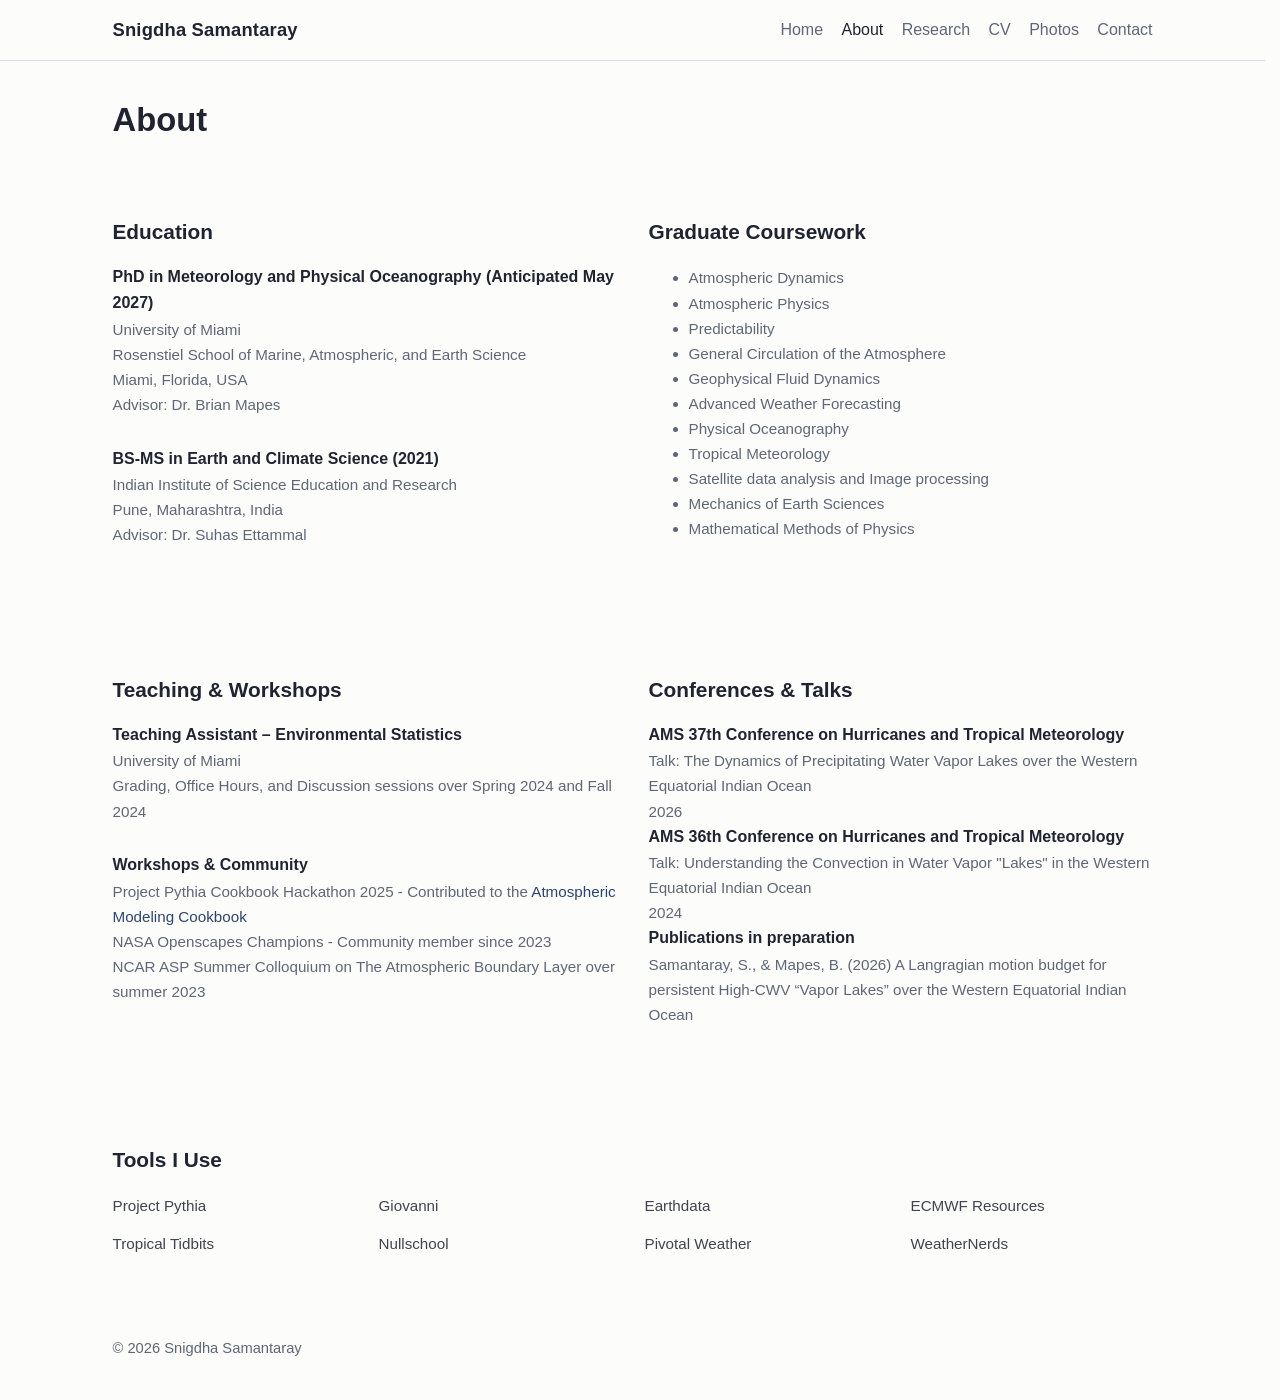
==== about.html @ 889e7387 "update website" ====
<!DOCTYPE html>
<html lang="en">
<head>
  <meta charset="UTF-8" />
  <meta name="viewport" content="width=device-width, initial-scale=1.0" />
  <title>Snigdha Samantaray | PhD Student in Atmospheric Science</title>
  <meta name="description" content="Snigdha Samantaray is a PhD student in Meteorology and Physical Oceanography at the University of Miami studying convection, moisture organization, and vapor lakes." />

  <link rel="preconnect" href="https://fonts.googleapis.com">
  <link rel="preconnect" href="https://fonts.gstatic.com" crossorigin>
  <link href="https://fonts.googleapis.com/css2?family=Inter:wght@300;400;500&display=swap" rel="stylesheet">
  <link rel="stylesheet" href="styles.css">
</head>
<body>
  <header class="site-header">
    <div class="container nav-wrap">
      <div class="brand">Snigdha Samantaray</div>
      <nav class="nav-links">
        <a href="index.html">Home</a>
        <a href="about.html" class="active">About</a>
        <a href="research.html">Research</a>
        <a href="cv2026_snigdha.pdf">CV</a>
        <a href="weather-photos.html">Photos</a>
        <a href="contact.html">Contact</a>
      </nav>
    </div>
  </header>




<main>
  <section class="hero">
    <div class="container">
      <h1>About</h1>

      <section class="two-col">

        <div>
          <h2>Education</h2>

          <div class="entry">
            <div class="entry-title">PhD in Meteorology and Physical Oceanography (Anticipated May 2027)</div>
            <div class="entry-meta">University of Miami</div>
            <div class="entry-meta">Rosenstiel School of Marine, Atmospheric, and Earth Science</div>
            <div class="entry-meta">Miami, Florida, USA</div>
            <div class="entry-meta">Advisor: Dr. Brian Mapes</div>
          </div>

          <div class="entry" style="margin-top: 1.8rem;">
            <div class="entry-title">BS-MS in Earth and Climate Science (2021)</div>
            <div class="entry-meta">Indian Institute of Science Education and Research</div>
            <div class="entry-meta">Pune, Maharashtra, India</div>
            <div class="entry-meta">Advisor: Dr. Suhas Ettammal</div>
          </div>
        </div>

        <div>
          <h2>Graduate Coursework</h2>

          <ul class="course-list">
            <li class="entry-meta">Atmospheric Dynamics</li>
            <li class="entry-meta">Atmospheric Physics</li>
            <li class="entry-meta">Predictability</li>
            <li class="entry-meta">General Circulation of the Atmosphere</li>
            <li class="entry-meta">Geophysical Fluid Dynamics</li>
            <li class="entry-meta">Advanced Weather Forecasting</li>
            <li class="entry-meta">Physical Oceanography</li>
            <li class="entry-meta">Tropical Meteorology</li>
            <li class="entry-meta">Satellite data analysis and Image processing</li>
            <li class="entry-meta">Mechanics of Earth Sciences</li>
            <li class="entry-meta">Mathematical Methods of Physics</li>
          </ul>
        </div>

      </section>  
      <section class="two-col" style="margin-top: 3rem;">

  <!-- LEFT COLUMN -->
  <div>
    <h2>Teaching & Workshops</h2>
<div class="entry-group">

  <div class="entry">
      <div class="entry-title">Teaching Assistant – Environmental Statistics</div>
      <div class="entry-meta">University of Miami</div>
      <div class="entry-meta">Grading, Office Hours, and Discussion sessions over Spring 2024 and Fall 2024</div>
  </div>

</div>

<div class="entry-group" style="margin-top: 1.8rem;">

  <div class="entry">
    <div class="entry-title">Workshops & Community</div>


    <div class="entry-meta">
        Project Pythia Cookbook Hackathon 2025 - Contributed to the 
        <a href="https://github.com/ProjectPythia/atmos-modeling-cookbook">Atmospheric Modeling Cookbook</a>
    </div>

    <div class="entry-meta">
        NASA Openscapes Champions - Community member since 2023
    </div>

    <div class="entry-meta">
        NCAR ASP Summer Colloquium on The Atmospheric Boundary Layer over summer 2023
    </div>

  </div>

</div>
  </div>

  <!-- RIGHT COLUMN -->
  <div>
    <h2>Conferences & Talks</h2>

    <div class="entry">
      <div class="entry-title">AMS 37th Conference on Hurricanes and Tropical Meteorology</div>
      <div class="entry-meta">Talk: The Dynamics of Precipitating Water Vapor Lakes over the Western Equatorial Indian Ocean</div>
      <div class="entry-meta">2026</div>
    </div>

    <div class="entry">
      <div class="entry-title">AMS 36th Conference on Hurricanes and Tropical Meteorology</div>
      <div class="entry-meta">Talk: Understanding the Convection in Water Vapor "Lakes" in the Western Equatorial Indian Ocean</div>
      <div class="entry-meta">2024</div>
    </div>

    <div class="entry">
      <div class="entry-title">Publications in preparation</div>
      <div class="entry-meta"> Samantaray, S., & Mapes, B. (2026) A Langragian motion budget for persistent High-CWV “Vapor Lakes” over the Western Equatorial Indian Ocean </div>
    </div>

  </div>

</section>
<section style="margin-top: 3rem;">
  <h2>Tools I Use</h2>

  <div class="resource-grid">
    <a href="https://cookbooks.projectpythia.org/">Project Pythia</a>
    <a href="https://giovanni.gsfc.nasa.gov/">Giovanni</a>
    <a href="https://www.earthdata.nasa.gov/">Earthdata</a>
    <a href="https://www.ecmwf.int/en/publications/search">ECMWF Resources</a>

    <a href="https://www.tropicaltidbits.com/">Tropical Tidbits</a>
    <a href="https://earth.nullschool.net/">Nullschool</a>
    <a href="https://www.pivotalweather.com/">Pivotal Weather</a>
    <a href="https://www.weathernerds.org/">WeatherNerds</a>
  </div>
</section>
    </div>
  </section>
</main>
    <footer>
    <div class="container">
      &copy; 2026 Snigdha Samantaray
    </div>
  </footer>
</body>
</html>
---- styles.css ----
:root {
  --bg: #fcfcfb;
  --surface: #ffffff;
  --text: #1f2430;
  --muted: #5f6776;
  --line: #d9dee7;
  --accent: #2d456b;
  --accent-soft: #eef2f7;
  --shadow: 0 6px 20px rgba(20, 30, 60, 0.06);
  --radius: 14px;
  --maxw: 1040px;
  --font-body: Helvetica, Arial, sans-serif;
  --font-heading: "Barlow", Helvetica, Arial, sans-serif;
}
html {
  scroll-behavior: smooth;
  scrollbar-gutter: stable;
}
* {
  box-sizing: border-box;
}

body {
  margin: 0;
  background: var(--bg);
  color: var(--text);
  font-family: var(--font-body);
  font-size: 16px;
  line-height: 1.65;
}

h1, h2, h3,
.brand,
.nav-links a,
.btn,
.page-role {
  font-family: var(--font-heading);
}
a {
  color: var(--accent);
  text-decoration: none;
}

a:hover {
  text-decoration: underline;
}

img {
  max-width: 100%;
  display: block;
}

.container {
  width: min(var(--maxw), calc(100% - 2rem));
  margin: 0 auto;
}

.site-header {
  position: sticky;
  top: 0;
  z-index: 1000;
  background: rgba(252, 252, 251, 0.96);
  border-bottom: 1px solid var(--line);
  backdrop-filter: blur(6px);
}

.nav-wrap {
  display: flex;
  justify-content: space-between;
  align-items: center;
  min-height: 60px;
  gap: 1rem;
}

.brand-block {
  display: flex;
  flex-direction: column;
  line-height: 1.15;
}

.brand {
  font-size: 1.15rem;
  font-weight: 600;
  color: var(--text);
  letter-spacing: 0.01em;
}

.brand-subtitle {
  font-family: Helvetica, Arial, sans-serif;
  font-size: 0.82rem;
  color: var(--muted);
  margin-top: 0.15rem;
}
.page-role {
  margin: -0.35rem 0 1rem 0;
  font-size: 0.98rem;
  font-weight: 500;
  color: var(--muted);
}
.nav-links {
  display: flex;
  gap: 1.15rem;
  flex-wrap: wrap;
  align-items: center;
}

.nav-links a {
  font-size: 1rem;
  font-weight: 500;
  color: var(--muted);
  padding: 0.15rem 0;
}

.nav-links a:hover,
.nav-links a.active {
  color: var(--text);
  text-decoration: none;
}

main {
  min-height: calc(100vh - 120px);
}

.hero {
  padding: 2rem 0 2rem;
}


.hero h1 {
  margin-top: 0;
}

h1, h2, h3 {
  font-family: "Barlow", Helvetica, Arial, sans-serif;
  color: var(--text);
  margin-top: 0;
}

h1 {
  font-size: 2.05rem;
  font-weight: 600;
  margin-bottom: 1rem;
}

h2 {
  font-size: 1.3rem;
  font-weight: 600;
  margin: 2.25rem 0 0.9rem;
}

h3 {
  font-size: 1.05rem;
  font-weight: 600;
  margin-bottom: 0.45rem;
}

.subtitle {
  color: var(--muted);
  max-width: 65ch;
  margin-top: 0;
  margin-bottom: 1rem;
}

.hero-actions {
  display: flex;
  gap: 0.8rem;
  flex-wrap: wrap;
  margin-top: 1.2rem;
}

.btn {
  display: inline-flex;
  align-items: center;
  justify-content: center;
  padding: 0.72rem 1.05rem;
  border-radius: 999px;
  border: 1px solid var(--line);
  background: var(--surface);
  color: var(--text);
  font-weight: 500;
  transition: background 0.2s ease, border-color 0.2s ease;
}

.btn:hover {
  text-decoration: none;
  background: var(--accent-soft);
}

.btn-primary {
  background: var(--accent);
  border-color: var(--accent);
  color: #ffffff;
}

.btn-primary:hover {
  background: #243a5a;
}

.hero-card,
.card {
  background: var(--surface);
  border: 1px solid var(--line);
  border-radius: var(--radius);
  box-shadow: var(--shadow);
}

.hero-card {
  padding: 1rem;
}


.hero-note,
.photo-credit,
.entry-meta {
  color: var(--muted);
  font-size: 0.95rem;
}

.hero-note {
  margin-top: 0.75rem;
}

.photo-credit {
  margin-top: 0.55rem;
  text-align: center;
  font-size: 0.78rem;
  color: var(--muted);
}

.hero-grid {
  display: grid;
  grid-template-columns: 0.75fr 1.25fr;
  gap: 2.25rem;
  align-items: start;
}


.hero-card img {
  width: 100%;
  height: auto;
  border-radius: 10px;
  object-fit: cover;
}

section {
  padding: 1rem 0;
}

.section-title {
  margin-bottom: 0.45rem;
}

.section-intro {
  color: var(--muted);
  max-width: 800px;
  margin-bottom: 1.3rem;
}

.grid-2 {
  display: grid;
  grid-template-columns: 1fr 1fr;
  gap: 1.25rem;
}

.card {
  padding: 1.15rem 1.25rem;
}

.card p {
  margin: 0;
  color: var(--muted);
}
.card img {
  display: block;
  width: 100%;
  background: white;
  border: none;
}

.about-section {
  margin-bottom: 2.3rem;
}

.about-list {
  list-style: none;
  padding: 0;
  margin: 0;
}
.resource-grid {
  display: grid;
  grid-template-columns: repeat(4, 1fr);
  gap: 0.8rem 1.5rem;
  margin-top: 1rem;
}

.resource-grid a {
  font-size: 0.95rem;
  text-decoration: none;
  color: inherit;
  opacity: 0.85;
}

.resource-grid a:hover {
  text-decoration: underline;
  opacity: 1;
}
.about-list li {
  margin-bottom: 1.1rem;
}

.entry-title {
  font-weight: 600;
}

.entry-note {
  margin-top: 0.3rem;
  color: #3b404a;
}

.inline-list {
  margin: 0;
  padding-left: 1.15rem;
}

.inline-list li {
  margin-bottom: 0.35rem;
}

.two-col {
  display: grid;
  grid-template-columns: 1fr 1fr;
  gap: 2rem;
}

.contact-list {
  list-style: none;
  padding: 0;
  margin: 1.2rem 0 0 0;
}

.contact-list li {
  margin-bottom: 0.75rem;
}

.slideshow-container {
  position: relative;
  max-width: 980px;
  margin: 2rem auto 0 auto;
}

.slide {
  display: none;
  text-align: center;
}

.slide img {
  width: 100%;
  max-height: 72vh;
  object-fit: contain;
  border-radius: 10px;
  background: var(--bg);
}

.prev,
.next {
  cursor: pointer;
  position: absolute;
  top: 50%;
  transform: translateY(-50%);
  padding: 12px 15px;
  color: var(--text);
  font-size: 24px;
  background: rgba(255, 255, 255, 0.9);
  border-radius: 6px;
  user-select: none;
}

.prev {
  left: 12px;
}

.next {
  right: 12px;
}

.prev:hover,
.next:hover {
  text-decoration: none;
  background: #ffffff;
}

footer {
  padding: 2rem 0 2.5rem;
  color: var(--muted);
  font-size: 0.92rem;
}
.media-card {
  background: var(--surface);
  border: 1px solid var(--line);
  border-radius: var(--radius);
  box-shadow: var(--shadow);
  padding: 0.9rem;
}
@media (max-width: 900px) {
  .hero-grid,
  .intro-head,
  .grid-2,
  .two-col {
    grid-template-columns: 1fr;
  }

  .hero {
    padding-top: 3.5rem;
  }

  .nav-wrap {
    flex-direction: column;
    align-items: flex-start;
    padding: 1rem 0;
  }

  .nav-links {
    gap: 0.85rem;
  }
  .intro-role-block {
    justify-content: flex-start;
  }

  .intro-role {
    text-align: left;
  }

  .intro-name {
    font-size: 2.1rem;
  }
}

@media (max-width: 700px) {
  .slide img {
    max-height: 60vh;
  }

  .prev,
  .next {
    font-size: 20px;
    padding: 10px 12px;
  }
}

@media (max-width: 560px) {
  h1 {
    font-size: 1.8rem;
  }

  .btn {
    width: 100%;
  }

  .hero-actions {
    flex-direction: column;
  }
  .intro-name {
    font-size: 1.8rem;
  }

  .intro-role {
    font-size: 0.95rem;
  }
}
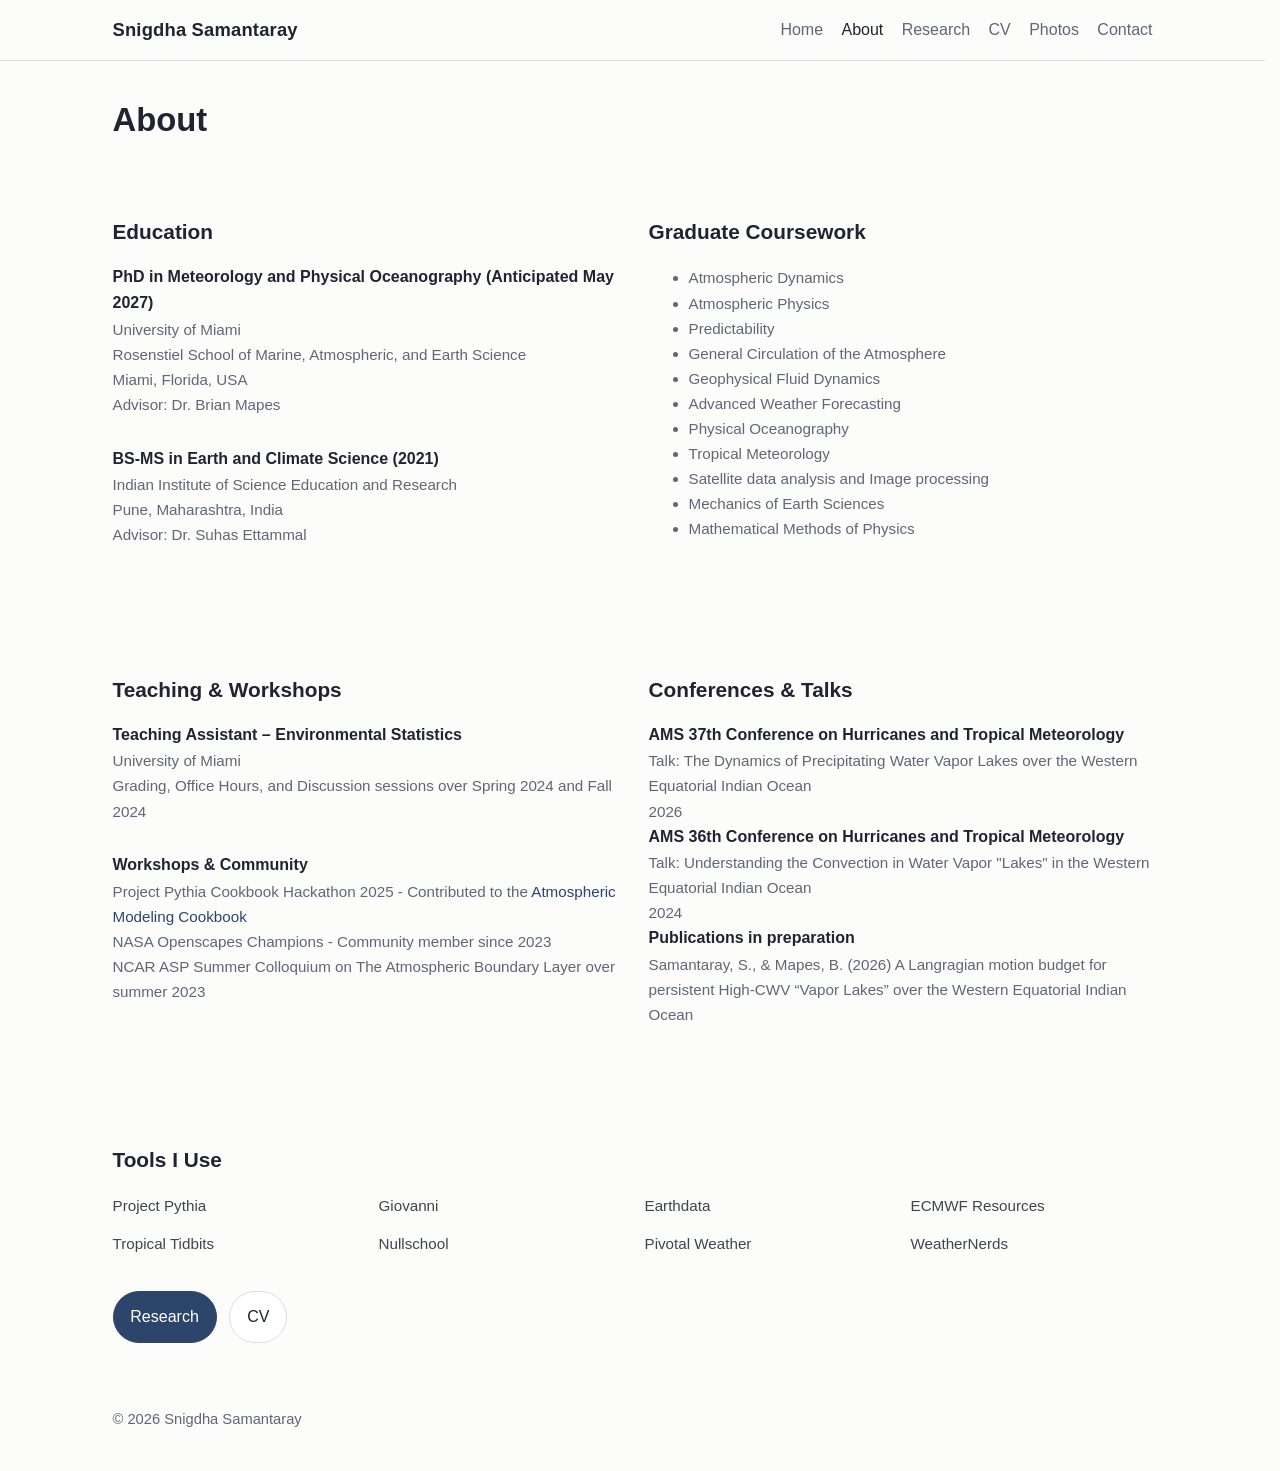
==== commit c2994392: "Added changes to the index.html file : changed typo PhD. In about page I added the botton commented " ====
--- a/about.html
+++ b/about.html
@@ -152,6 +152,10 @@
     <a href="https://www.weathernerds.org/">WeatherNerds</a>
   </div>
 </section>
+          <div class="hero-actions">
+            <a class="btn btn-primary" href="research.html">Research</a>
+            <a class="btn" href="cv2026_snigdha.pdf">CV</a>
+          </div>
     </div>
   </section>
 </main>
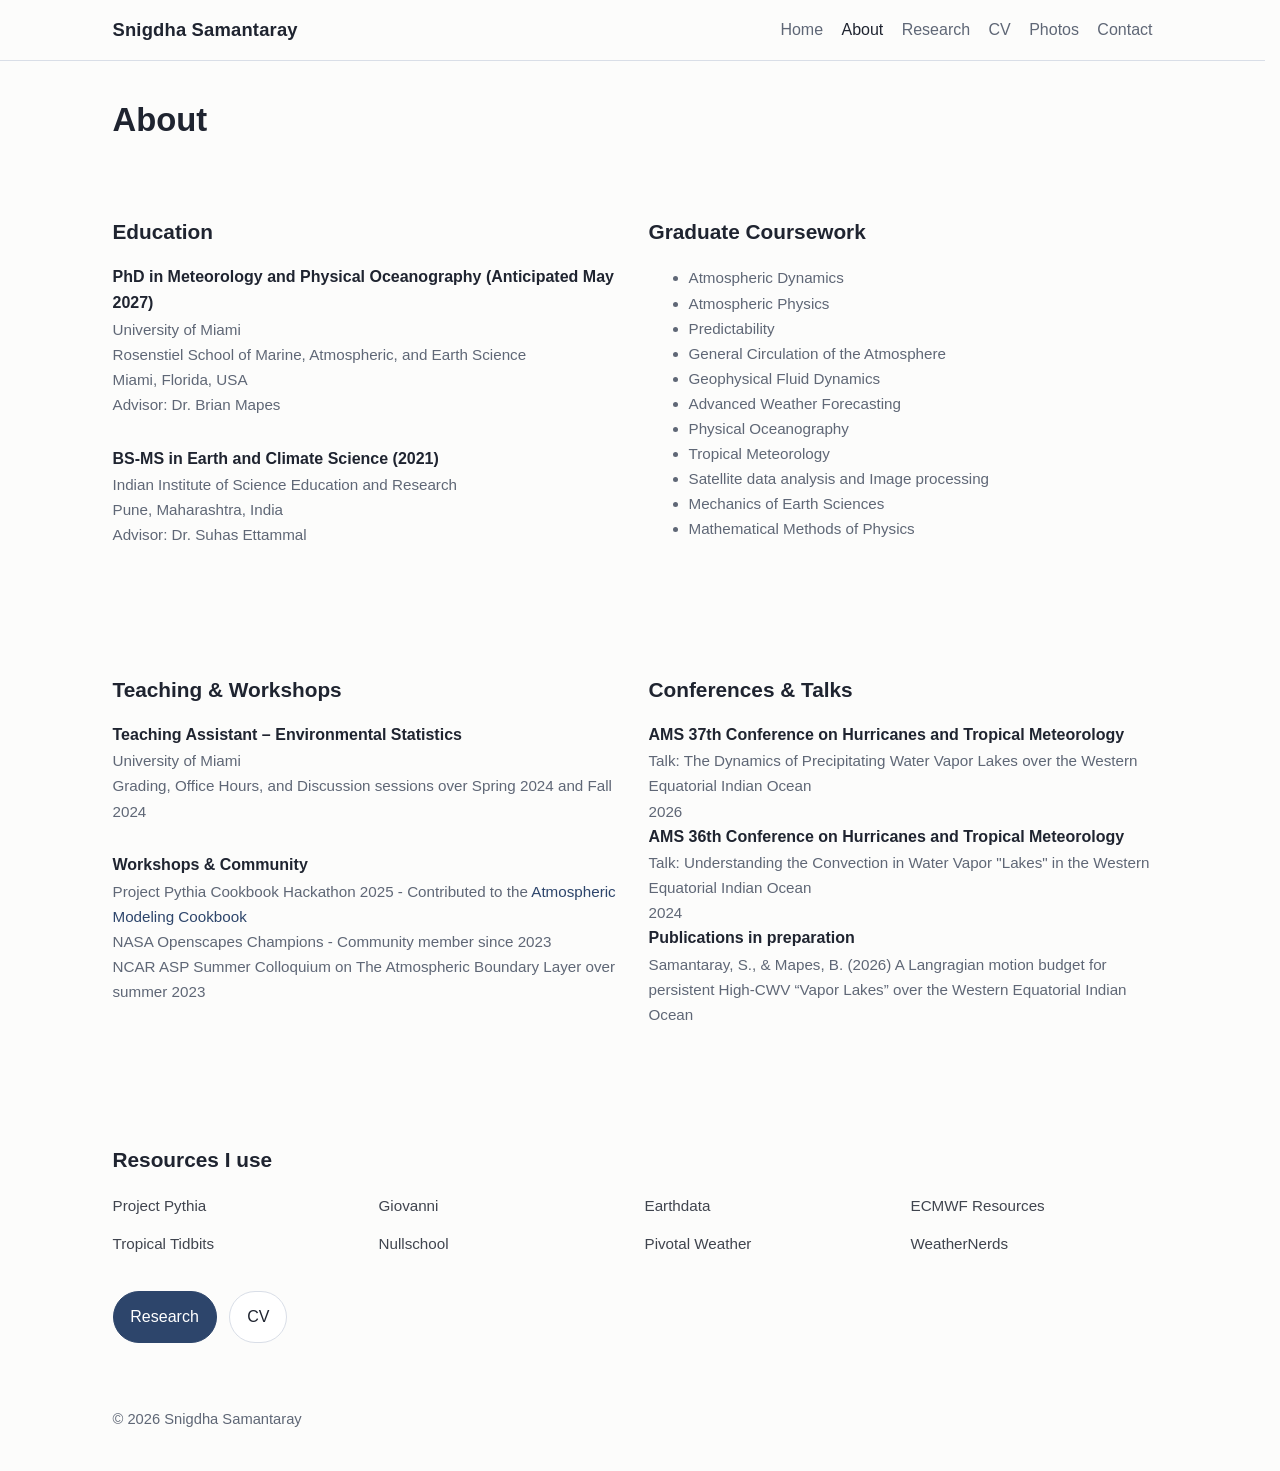
==== commit 372c9b9c: "added resources I use" ====
--- a/about.html
+++ b/about.html
@@ -138,7 +138,7 @@
 
 </section>
 <section style="margin-top: 3rem;">
-  <h2>Tools I Use</h2>
+  <h2>Resources I use</h2>
 
   <div class="resource-grid">
     <a href="https://cookbooks.projectpythia.org/">Project Pythia</a>
